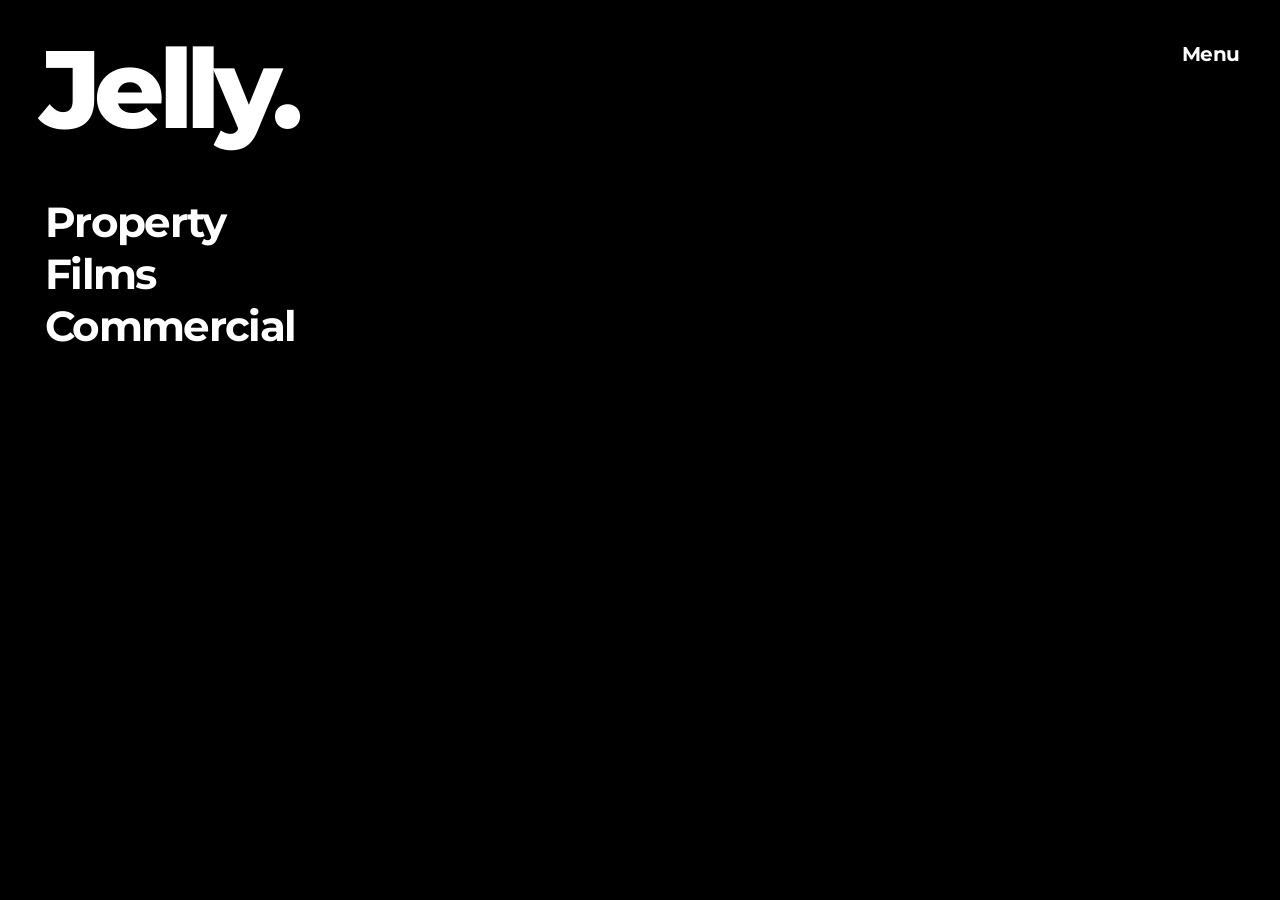
==== index.html @ c53e084d "Initial Jelly site" ====
<!DOCTYPE html>
<html lang="en">
<head>
  <meta charset="UTF-8" />
  <meta name="viewport" content="width=device-width, initial-scale=1.0" />
  <title>Jelly</title>

  <link rel="preconnect" href="https://fonts.googleapis.com">
  <link rel="preconnect" href="https://fonts.gstatic.com" crossorigin>
  <link href="https://fonts.googleapis.com/css2?family=Montserrat:wght@700;800&display=swap" rel="stylesheet">

  <link rel="stylesheet" href="./style.css" />
</head>
<body class="home-page">

  <div class="video-layer">
    <video
      class="bg-video active"
      id="video-showcase"
      autoplay
      muted
      loop
      playsinline
      preload="auto"
      data-desktop="./assets/videos/showcase-1.mp4"
      data-mobile="./assets/videos/showcase-1-mobile.mp4"
    ></video>

    <video
      class="bg-video"
      id="video-property"
      autoplay
      muted
      loop
      playsinline
      preload="auto"
      data-desktop="./assets/videos/property-preview.mp4"
      data-mobile="./assets/videos/property-preview-mobile.mp4"
    ></video>

    <video
      class="bg-video"
      id="video-films"
      autoplay
      muted
      loop
      playsinline
      preload="auto"
      data-desktop="./assets/videos/films-preview.mp4"
      data-mobile="./assets/videos/films-preview-mobile.mp4"
    ></video>

    <video
      class="bg-video"
      id="video-commercial"
      autoplay
      muted
      loop
      playsinline
      preload="auto"
      data-desktop="./assets/videos/commercial-preview.mp4"
      data-mobile="./assets/videos/commercial-preview-mobile.mp4"
    ></video>

    <div class="overlay"></div>
  </div>

  <header class="header">
    <a href="./index.html" class="logo logo-link jelly-logo">Jelly.</a>

    <div class="menu-wrap">
      <button class="menu-button" id="menuToggle" type="button" aria-expanded="false" aria-controls="menuPanel">
        Menu
      </button>

      <div class="menu-panel" id="menuPanel">
        <a href="./contact.html" class="menu-link">Contact Us</a>
      </div>
    </div>
  </header>

  <nav class="categories" aria-label="Categories">
    <div class="item" data-target="video-property">Property</div>
    <div class="item" data-target="video-films">Films</div>
    <div class="item" data-target="video-commercial">Commercial</div>
  </nav>

  <script src="./app.js"></script>
</body>
</html>
---- style.css ----
* {
  margin: 0;
  padding: 0;
  box-sizing: border-box;
}

:root {
  --text: #ffffff;
  --overlay: rgba(0, 0, 0, 0.16);
  --glass-border: rgba(255, 255, 255, 0.16);
  --input-bg: rgba(255, 255, 255, 0.04);
  --input-border: rgba(255, 255, 255, 0.10);
  --shadow: 0 18px 50px rgba(0, 0, 0, 0.10);
}

html,
body {
  width: 100%;
  height: 100%;
}

body {
  font-family: 'Montserrat', Arial, sans-serif;
  background: #000;
  color: var(--text);
  overflow: hidden;
}

/* -------------------- HOME PAGE -------------------- */

.video-layer {
  position: fixed;
  inset: 0;
  z-index: -1;
  background: #000;
}

.bg-video {
  position: absolute;
  inset: 0;
  width: 100%;
  height: 100%;
  object-fit: cover;
  opacity: 0;
  transition: opacity 0.45s ease;
  pointer-events: none;
  background: #000;
}

.bg-video.active {
  opacity: 1;
}

.overlay,
.contact-overlay {
  position: absolute;
  inset: 0;
  background: var(--overlay);
  pointer-events: none;
}

.header {
  position: fixed;
  top: 40px;
  left: 40px;
  right: 40px;
  display: flex;
  justify-content: space-between;
  align-items: flex-start;
  z-index: 20;
}

.logo,
.logo-link {
  font-size: 110px;
  font-weight: 800;
  line-height: 0.9;
  letter-spacing: -0.06em;
  color: #fff;
  text-decoration: none;
  user-select: none;
}

.jelly-logo {
  display: inline-block;
  transform-origin: center;
  will-change: transform;
}

.jelly-logo.wobble {
  animation: jellyWobble 0.85s cubic-bezier(0.22, 1, 0.36, 1);
}

@keyframes jellyWobble {
  0% {
    transform: scale(1, 1) rotate(0deg);
  }
  12% {
    transform: scale(1.1, 0.9) rotate(-1.5deg);
  }
  24% {
    transform: scale(0.9, 1.1) rotate(1.5deg);
  }
  36% {
    transform: scale(1.08, 0.94) rotate(-1deg);
  }
  48% {
    transform: scale(0.95, 1.05) rotate(0.9deg);
  }
  60% {
    transform: scale(1.04, 0.98) rotate(-0.6deg);
  }
  72% {
    transform: scale(0.98, 1.02) rotate(0.4deg);
  }
  100% {
    transform: scale(1, 1) rotate(0deg);
  }
}

/* MENU */
.menu-wrap {
  position: relative;
  width: 320px;
  height: 28px;
  display: flex;
  justify-content: flex-end;
  align-items: center;
}

.menu-button {
  position: absolute;
  top: 50%;
  right: 0;
  transform: translateY(-50%);
  z-index: 2;
  background: transparent;
  border: none;
  color: #fff;
  font: inherit;
  font-size: 20px;
  font-weight: 700;
  letter-spacing: -0.02em;
  cursor: pointer;
  padding: 0;
  transition: right 0.28s ease, opacity 0.2s ease;
}

.menu-button:hover {
  opacity: 0.8;
}

.menu-wrap.is-open .menu-button {
  right: 155px;
}

.menu-panel {
  position: absolute;
  top: 50%;
  right: 0;
  transform: translateY(-50%);
  opacity: 0;
  pointer-events: none;
  transition: opacity 0.25s ease;
}

.menu-wrap.is-open .menu-panel {
  opacity: 1;
  pointer-events: auto;
}

.menu-link {
  color: #fff;
  text-decoration: none;
  font-size: 20px;
  font-weight: 700;
  letter-spacing: -0.02em;
  white-space: nowrap;
}

.menu-link:hover {
  opacity: 0.8;
}

.categories {
  position: fixed;
  left: 45px;
  top: 200px;
  display: flex;
  flex-direction: column;
  gap: 8px;
  z-index: 10;
}

.item {
  font-size: 42px;
  font-weight: 700;
  line-height: 1.05;
  letter-spacing: -0.04em;
  cursor: pointer;
  transition: opacity 0.2s ease;
}

.categories.hovering .item {
  opacity: 0.4;
}

.categories.hovering .item.active-text {
  opacity: 1;
}

/* -------------------- CONTACT PAGE -------------------- */

.contact-page {
  overflow: hidden;
}

.contact-background {
  position: fixed;
  inset: 0;
  background:
    linear-gradient(rgba(0,0,0,0.10), rgba(0,0,0,0.12)),
    url("./assets/images/contact-bg.jpg") center center / cover no-repeat;
  z-index: -2;
}

.left-layout {
  justify-content: flex-start;
  align-items: flex-start;
}

.contact-main {
  min-height: 100vh;
  display: flex;
  padding: 160px 45px 70px;
}

.contact-card {
  width: 100%;
  max-width: 420px;
  padding: 20px 18px 18px;
  border-radius: 24px;
}

.liquid-glass {
  position: relative;
  background:
    linear-gradient(135deg, rgba(255,255,255,0.08), rgba(255,255,255,0.018));
  border: 1px solid var(--glass-border);
  backdrop-filter: blur(34px) saturate(155%);
  -webkit-backdrop-filter: blur(34px) saturate(155%);
  box-shadow: var(--shadow);
  overflow: hidden;
}

.liquid-glass::before {
  content: "";
  position: absolute;
  inset: 0;
  background:
    linear-gradient(
      180deg,
      rgba(255,255,255,0.13),
      rgba(255,255,255,0.028) 34%,
      rgba(255,255,255,0.008)
    );
  pointer-events: none;
}

.liquid-glass::after {
  content: "";
  position: absolute;
  top: 0;
  left: 12%;
  width: 76%;
  height: 1px;
  background: rgba(255,255,255,0.22);
  opacity: 0.6;
  pointer-events: none;
}

.contact-title,
.contact-subtitle,
.contact-form,
.social-footer {
  position: relative;
  z-index: 1;
}

.contact-title {
  font-size: 34px;
  font-weight: 800;
  letter-spacing: -0.05em;
  margin-bottom: 6px;
}

.contact-subtitle {
  font-size: 14px;
  font-weight: 500;
  opacity: 0.82;
  margin-bottom: 18px;
}

.contact-form {
  display: flex;
  flex-direction: column;
  gap: 12px;
}

.form-row {
  display: flex;
  flex-direction: column;
  gap: 6px;
}

.form-row label {
  font-size: 13px;
  font-weight: 700;
  opacity: 0.92;
}

.form-row input,
.form-row textarea {
  width: 100%;
  border: 1px solid var(--input-border);
  background: var(--input-bg);
  color: #fff;
  font: inherit;
  font-size: 14px;
  padding: 12px 14px;
  border-radius: 14px;
  outline: none;
  backdrop-filter: blur(16px);
  -webkit-backdrop-filter: blur(16px);
}

.form-row input::placeholder,
.form-row textarea::placeholder {
  color: rgba(255,255,255,0.62);
}

.form-row textarea {
  resize: vertical;
  min-height: 110px;
}

.submit-button {
  margin-top: 4px;
  border: 1px solid rgba(255,255,255,0.13);
  background: rgba(255,255,255,0.06);
  color: #fff;
  font: inherit;
  font-size: 14px;
  font-weight: 700;
  padding: 12px 16px;
  border-radius: 14px;
  cursor: pointer;
  transition: background 0.2s ease, transform 0.2s ease;
  backdrop-filter: blur(16px);
  -webkit-backdrop-filter: blur(16px);
}

.submit-button:hover {
  background: rgba(255,255,255,0.10);
  transform: translateY(-1px);
}

.social-footer {
  position: relative;
  margin-top: 22px;
  display: flex;
  justify-content: center;
  gap: 18px;
}

.social-footer a {
  width: 24px;
  height: 24px;
  display: inline-flex;
  align-items: center;
  justify-content: center;
  opacity: 0.85;
  transition: opacity 0.2s ease, transform 0.2s ease;
}

.social-footer a:hover {
  opacity: 1;
  transform: translateY(-2px);
}

.social-footer img {
  width: 100%;
  height: 100%;
  object-fit: contain;
  display: block;
}

/* -------------------- LARGE TABLET / SMALL LAPTOP -------------------- */

@media (max-width: 1200px) {
  .logo,
  .logo-link {
    font-size: 92px;
  }

  .item {
    font-size: 38px;
  }
}

/* -------------------- MOBILE GENERAL -------------------- */

@media (max-width: 768px) {
  body {
    overflow: auto;
  }

  .header {
    top: 24px;
    left: 24px;
    right: 24px;
  }

  .logo,
  .logo-link {
    font-size: 74px;
  }

  .menu-wrap {
    width: 250px;
    height: 24px;
  }

  .menu-button,
  .menu-link {
    font-size: 18px;
  }

  .menu-wrap.is-open .menu-button {
    right: 122px;
  }

  .categories {
    left: 24px;
    top: 128px;
    gap: 6px;
  }

  .item {
    font-size: 42px;
    line-height: 1.02;
  }

  .contact-main {
    padding: 420px 24px 70px;
    justify-content: flex-start;
    align-items: flex-start;
  }

  .contact-card {
    max-width: 100%;
    width: min(100%, 400px);
    padding: 18px 16px 16px;
    border-radius: 22px;
  }

  .contact-title {
    font-size: 30px;
  }
}

/* -------------------- BIG PHONES -------------------- */

@media (max-width: 768px) and (min-width: 420px) {
  .logo,
  .logo-link {
    font-size: 82px;
  }

  .menu-wrap {
    width: 265px;
  }

  .menu-wrap.is-open .menu-button {
    right: 132px;
  }

  .categories {
    top: 140px;
  }

  .item {
    font-size: 46px;
  }

  .menu-button,
  .menu-link {
    font-size: 19px;
  }

  .contact-main {
    padding-top: 470px;
  }
}

/* -------------------- SMALLER PHONES -------------------- */

@media (max-width: 480px) {
  .logo,
  .logo-link {
    font-size: 64px;
  }

  .categories {
    top: 118px;
  }

  .item {
    font-size: 36px;
  }

  .menu-wrap {
    width: 225px;
  }

  .menu-wrap.is-open .menu-button {
    right: 112px;
  }

  .contact-main {
    padding: 360px 18px 70px;
  }

  .contact-card {
    width: 100%;
    padding: 18px 16px 16px;
    border-radius: 20px;
  }

  .contact-title {
    font-size: 28px;
  }

  .social-footer {
    margin-top: 18px;
    gap: 16px;
  }
}
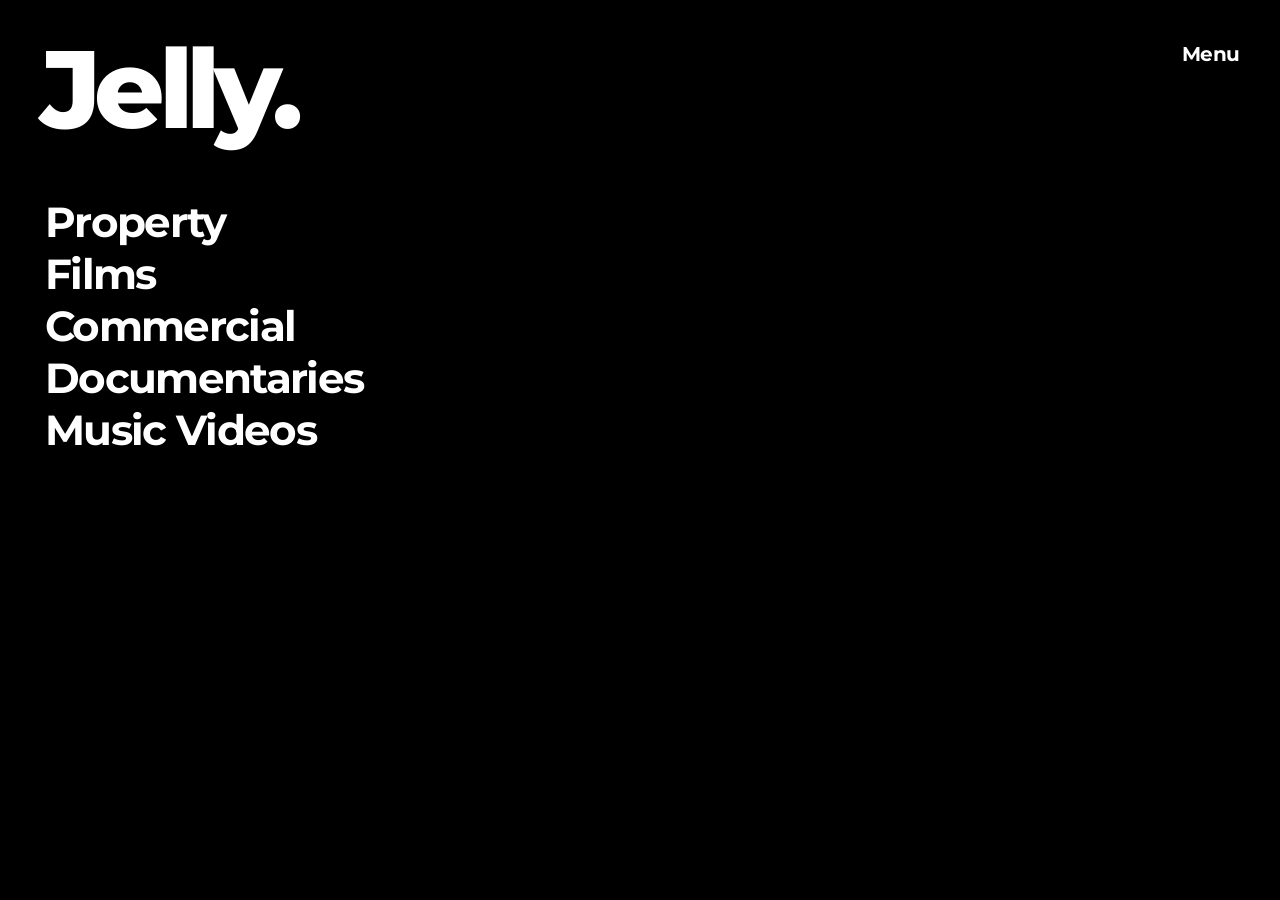
==== commit 5f053a82: "Update categories and interaction fixes" ====
--- a/index.html
+++ b/index.html
@@ -62,6 +62,30 @@
       data-mobile="./assets/videos/commercial-preview-mobile.mp4"
     ></video>
 
+    <video
+      class="bg-video"
+      id="video-documentaries"
+      autoplay
+      muted
+      loop
+      playsinline
+      preload="auto"
+      data-desktop="./assets/videos/documentaries-preview.mp4"
+      data-mobile="./assets/videos/documentaries-preview-mobile.mp4"
+    ></video>
+
+    <video
+      class="bg-video"
+      id="video-music-videos"
+      autoplay
+      muted
+      loop
+      playsinline
+      preload="auto"
+      data-desktop="./assets/videos/music-videos-preview.mp4"
+      data-mobile="./assets/videos/music-videos-preview-mobile.mp4"
+    ></video>
+
     <div class="overlay"></div>
   </div>
 
@@ -69,7 +93,13 @@
     <a href="./index.html" class="logo logo-link jelly-logo">Jelly.</a>
 
     <div class="menu-wrap">
-      <button class="menu-button" id="menuToggle" type="button" aria-expanded="false" aria-controls="menuPanel">
+      <button
+        class="menu-button"
+        id="menuToggle"
+        type="button"
+        aria-expanded="false"
+        aria-controls="menuPanel"
+      >
         Menu
       </button>
 
@@ -83,6 +113,8 @@
     <div class="item" data-target="video-property">Property</div>
     <div class="item" data-target="video-films">Films</div>
     <div class="item" data-target="video-commercial">Commercial</div>
+    <div class="item" data-target="video-documentaries">Documentaries</div>
+    <div class="item" data-target="video-music-videos">Music Videos</div>
   </nav>
 
   <script src="./app.js"></script>
--- a/style.css
+++ b/style.css
@@ -133,7 +133,7 @@
   top: 50%;
   right: 0;
   transform: translateY(-50%);
-  z-index: 2;
+  z-index: 1;
   background: transparent;
   border: none;
   color: #fff;
@@ -162,6 +162,7 @@
   opacity: 0;
   pointer-events: none;
   transition: opacity 0.25s ease;
+  z-index: 2;
 }
 
 .menu-wrap.is-open .menu-panel {
@@ -379,7 +380,7 @@
   display: inline-flex;
   align-items: center;
   justify-content: center;
-  opacity: 0.85;
+  opacity: 0.95;
   transition: opacity 0.2s ease, transform 0.2s ease;
 }
 
@@ -393,6 +394,7 @@
   height: 100%;
   object-fit: contain;
   display: block;
+  filter: brightness(0) invert(1);
 }
 
 /* -------------------- LARGE TABLET / SMALL LAPTOP -------------------- */
@@ -452,7 +454,7 @@
   }
 
   .contact-main {
-    padding: 420px 24px 70px;
+    padding: 310px 24px 70px;
     justify-content: flex-start;
     align-items: flex-start;
   }
@@ -499,7 +501,7 @@
   }
 
   .contact-main {
-    padding-top: 470px;
+    padding-top: 340px;
   }
 }
 
@@ -528,7 +530,7 @@
   }
 
   .contact-main {
-    padding: 360px 18px 70px;
+    padding: 280px 18px 70px;
   }
 
   .contact-card {
